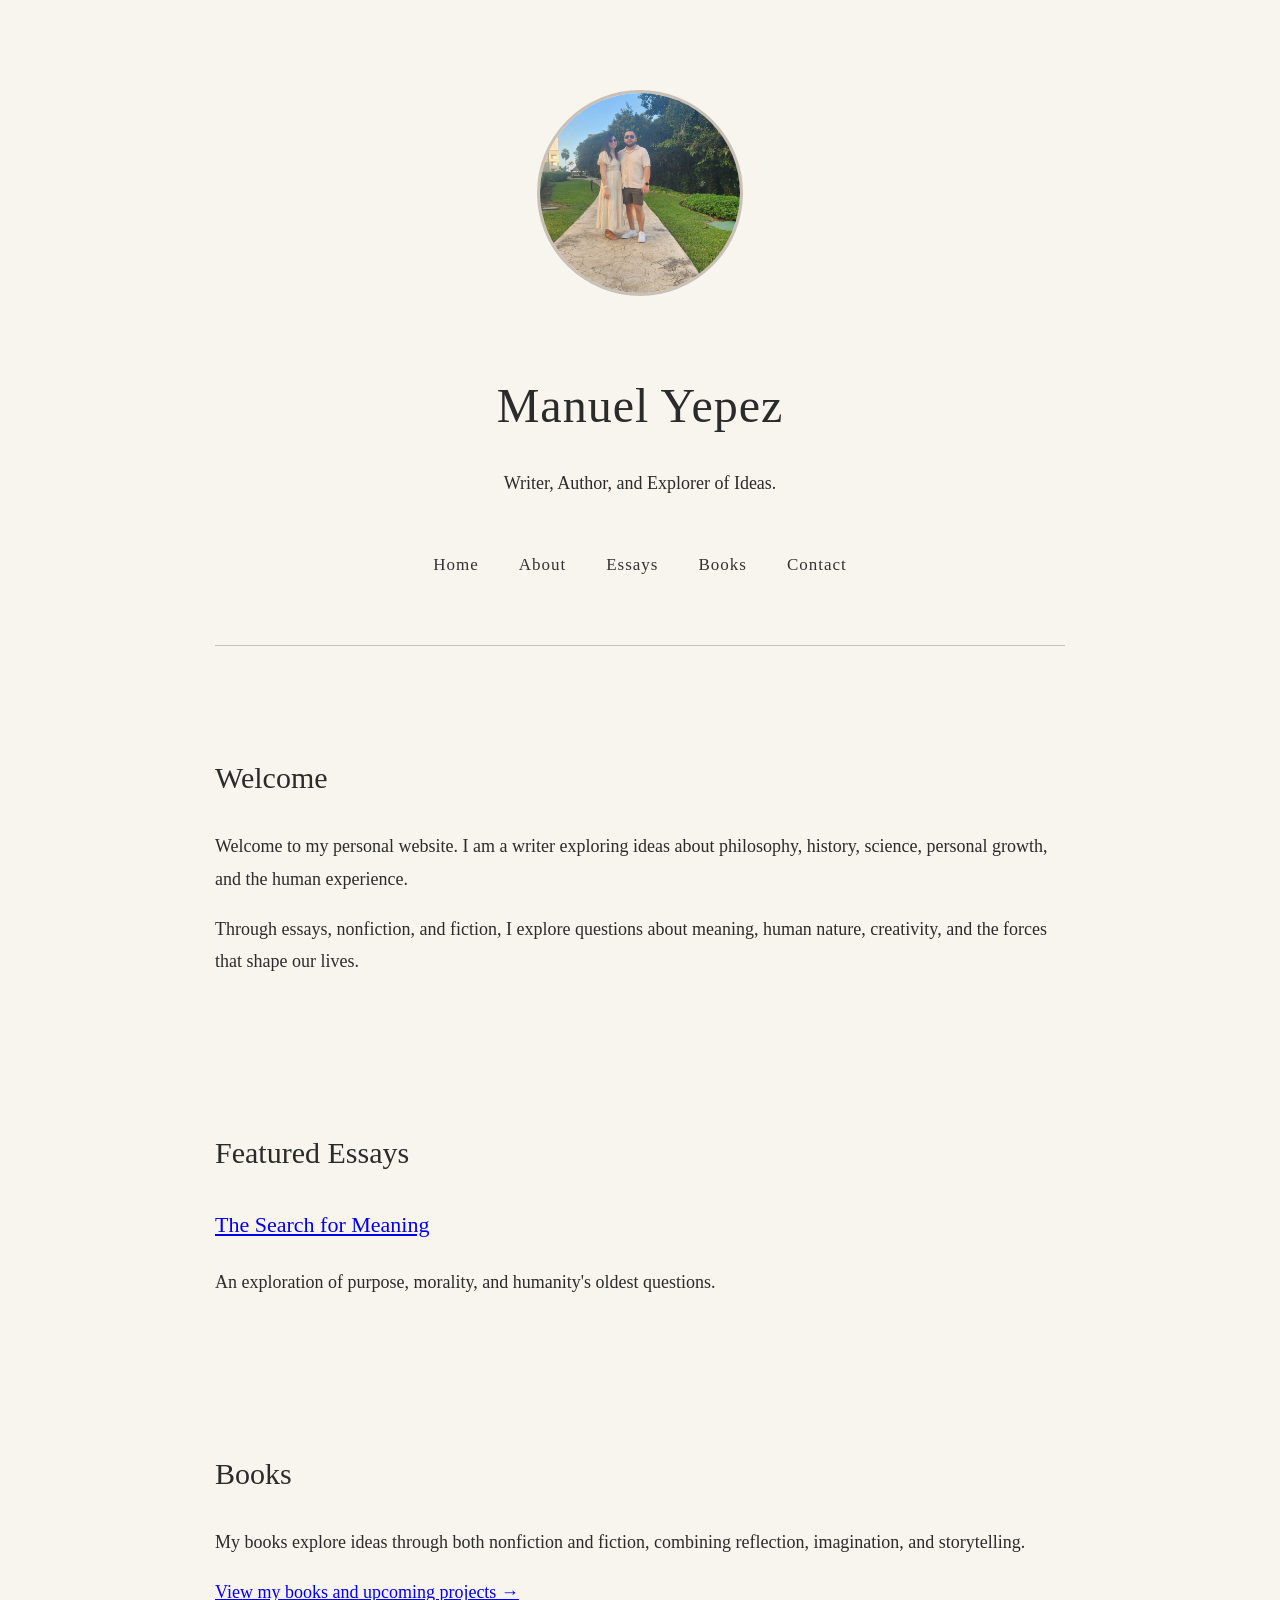
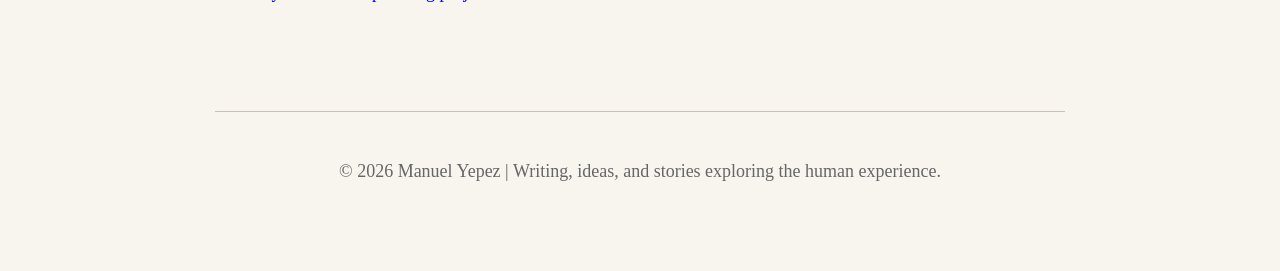
==== index.html @ a3d01c89 "Add files via upload" ====
<!DOCTYPE html>
<html>

<head>

<title>Manuel Yepez | Author</title>

<link rel="stylesheet" href="style.css">

</head>


<body>


<header>

<img src="images/manuel.jpg" alt="Manuel Yepez" class="author-photo">

<h1>Manuel Yepez</h1>

<p>Writer, Author, and Explorer of Ideas.</p>



<nav>
<a href="index.html">Home</a>
<a href="about.html">About</a>
<a href="writings.html">Essays</a>
<a href="books.html">Books</a>
<a href="contact.html">Contact</a>
</nav>

</header>


<section>

<h2>Welcome</h2>

<p>
Welcome to my personal website. I am a writer exploring
ideas about philosophy, history, science, personal growth,
and the human experience.
</p>

<p>
Through essays, nonfiction, and fiction, I explore questions
about meaning, human nature, creativity, and the forces that
shape our lives.
</p>

</section>



<section>

<h2>Featured Essays</h2>

<h3>
<a href="essays/meaning.html">The Search for Meaning</a>
</h3>

<p>
An exploration of purpose, morality, and humanity's oldest questions.
</p>

</section>



<section>

<h2>Books</h2>

<p>
My books explore ideas through both nonfiction and fiction,
combining reflection, imagination, and storytelling.
</p>

<p>
<a href="books.html">View my books and upcoming projects →</a>
</p>

</section>



<footer>

<p>
© 2026 Manuel Yepez | Writing, ideas, and stories exploring the human experience.
</p>

</footer>


</body>

</html>
---- style.css ----
body {
    font-family: Georgia, "Times New Roman", serif;
    max-width: 850px;
    margin: auto;
    padding: 40px;
    background-color: #f8f5ef;
    color: #2b2b2b;
    line-height: 1.8;
}


header {
    text-align: center;
    padding: 50px 20px;
    border-bottom: 1px solid #c9c1b5;
}

h1 {
    font-size: 48px;
    font-weight: normal;
    letter-spacing: 1px;
    margin-bottom: 10px;
}


h2 {
    font-size: 30px;
    font-weight: normal;
    margin-top: 40px;
}


h3 {
    font-size: 22px;
    font-weight: normal;
}


p {
    font-size: 18px;
}


nav {
    margin-top: 35px;
    padding: 15px 0;
}


nav a {
    color: #333;
    text-decoration: none;
    margin: 0 18px;
    font-size: 17px;
    letter-spacing: 1px;
}


nav a:hover {
    color: #777;
    text-decoration: underline;
}

section {
    margin-top: 40px;
    padding: 25px 0;
}

footer {
    text-align: center;
    margin-top: 60px;
    padding: 25px;
    border-top: 1px solid #c9c1b5;
    font-size: 14px;
    color: #666;
}

.author-photo {
    width: 200px;
    height: 200px;
    object-fit: cover;
    border-radius: 50%;
    margin-bottom: 25px;
    border: 3px solid #c9c1b5;
}
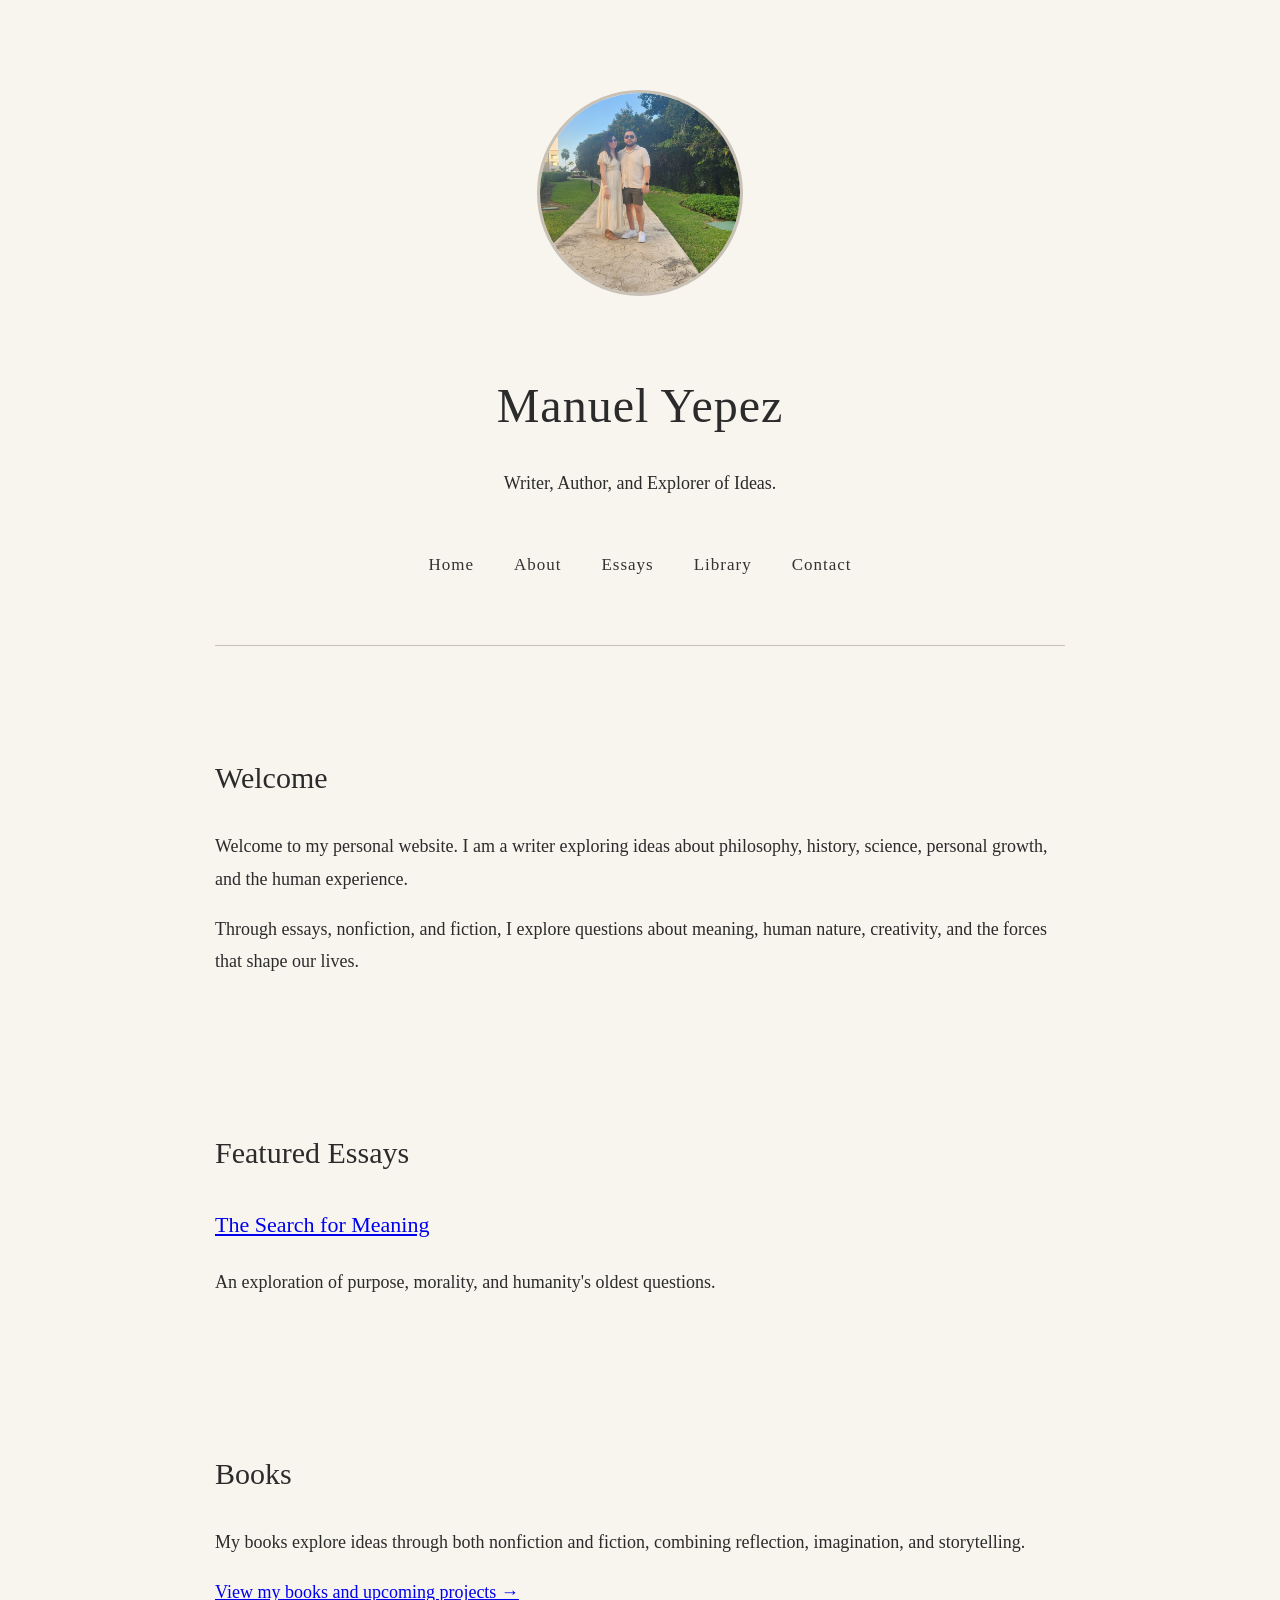
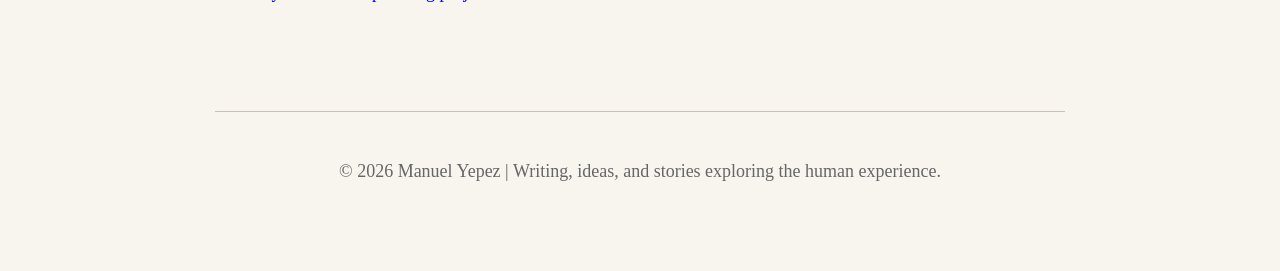
==== commit 2b9503c8: "Add files via upload" ====
--- a/index.html
+++ b/index.html
@@ -27,7 +27,7 @@
 <a href="index.html">Home</a>
 <a href="about.html">About</a>
 <a href="writings.html">Essays</a>
-<a href="books.html">Books</a>
+<a href="books.html">Library</a>
 <a href="contact.html">Contact</a>
 </nav>
 
